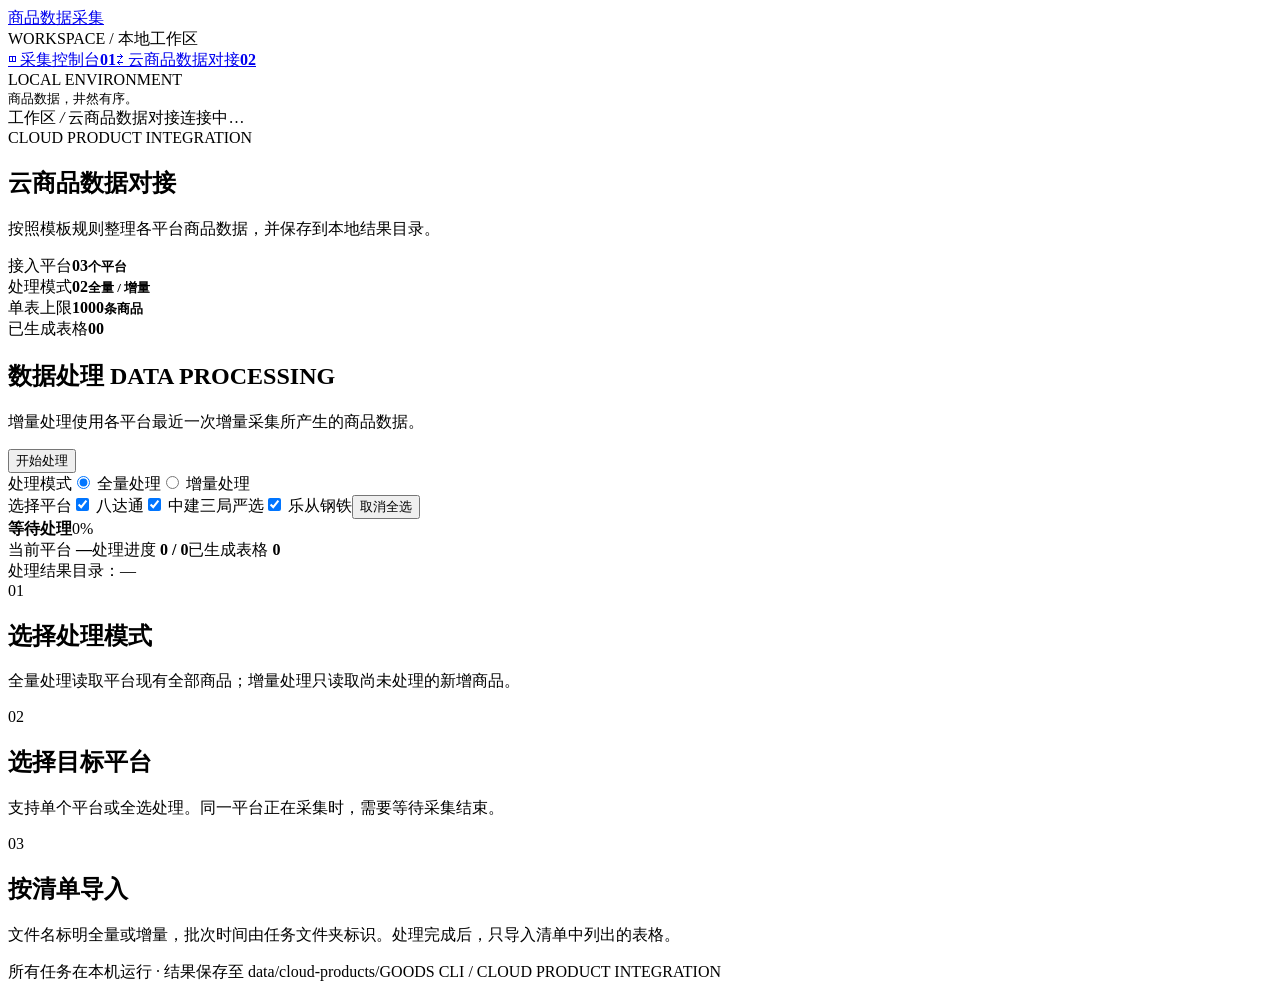
==== web/cloud-products.html @ 4a3b7059 "Initial commit" ====
<!doctype html>
<html lang="zh-CN">
<head><meta charset="UTF-8"><meta name="viewport" content="width=device-width, initial-scale=1"><title>云商品数据对接</title><link rel="stylesheet" href="/style.css"><script src="/cloud-products.js" defer></script></head>
<body>
<aside><a class="brand" href="/">商品数据采集</a><div class="workspace">WORKSPACE / 本地工作区</div><nav class="sidebar-nav" aria-label="工作区菜单"><a class="nav" href="/">◫ <span>采集控制台</span><b>01</b></a><a class="nav active" href="/cloud-products">⇄ <span>云商品数据对接</span><b>02</b></a></nav><div class="side-note"><span class="dot"></span> LOCAL ENVIRONMENT<br><small>商品数据，井然有序。</small></div></aside>
<main class="processing-page">
<header><span>工作区 <em>/</em> 云商品数据对接</span><span id="connection" role="status">连接中…</span></header>
<section class="heading"><div><div class="eyebrow">CLOUD PRODUCT INTEGRATION</div><h1>云商品数据对接</h1><p>按照模板规则整理各平台商品数据，并保存到本地结果目录。</p></div><div class="date" id="date"></div></section>
<section class="metrics processing-metrics"><div><span>接入平台</span><strong>03<small>个平台</small></strong></div><div><span>处理模式</span><strong>02<small>全量 / 增量</small></strong></div><div><span>单表上限</span><strong>1000<small>条商品</small></strong></div><div><span>已生成表格</span><strong id="metric-files">00</strong></div></section>
<section class="section-title processing-title"><div><h2>数据处理 <span>DATA PROCESSING</span></h2><p>增量处理使用各平台最近一次增量采集所产生的商品数据。</p></div><button id="processing-start" class="primary">开始处理</button></section>
<div id="notice" role="status" hidden></div>
<section class="processing-panel" aria-labelledby="processing-heading">
  <div class="processing-options">
    <div class="processing-group"><span class="processing-label" id="processing-heading">处理模式</span><label><input type="radio" name="processing-mode" value="full" checked> 全量处理</label><label><input type="radio" name="processing-mode" value="incremental"> 增量处理</label></div>
    <div class="processing-group"><span class="processing-label">选择平台</span><label><input class="processing-platform" type="checkbox" value="bdt" checked> 八达通</label><label><input class="processing-platform" type="checkbox" value="sjyx" checked> 中建三局严选</label><label><input class="processing-platform" type="checkbox" value="lcgt" checked> 乐从钢铁</label><button id="processing-select-all" type="button">取消全选</button></div>
  </div>
  <div class="processing-progress">
    <div class="processing-progress-head"><strong id="processing-status">等待处理</strong><span id="processing-percent">0%</span></div>
    <div class="progress-track" aria-hidden="true"><div id="processing-progress-bar"></div></div>
    <div class="processing-stats"><span>当前平台 <b id="processing-current">—</b></span><span>处理进度 <b id="processing-count">0 / 0</b></span><span>已生成表格 <b id="processing-files">0</b></span></div>
    <div id="processing-output" class="processing-output">处理结果目录：—</div>
    <div id="processing-error" class="processing-error" hidden></div>
  </div>
</section>
<section class="processing-help"><div><span>01</span><h2>选择处理模式</h2><p>全量处理读取平台现有全部商品；增量处理只读取尚未处理的新增商品。</p></div><div><span>02</span><h2>选择目标平台</h2><p>支持单个平台或全选处理。同一平台正在采集时，需要等待采集结束。</p></div><div><span>03</span><h2>按清单导入</h2><p>文件名标明全量或增量，批次时间由任务文件夹标识。处理完成后，只导入清单中列出的表格。</p></div></section>
<footer><span><i class="dot"></i> 所有任务在本机运行 · 结果保存至 data/cloud-products/</span><span>GOODS CLI / CLOUD PRODUCT INTEGRATION</span></footer>
</main>
</body></html>
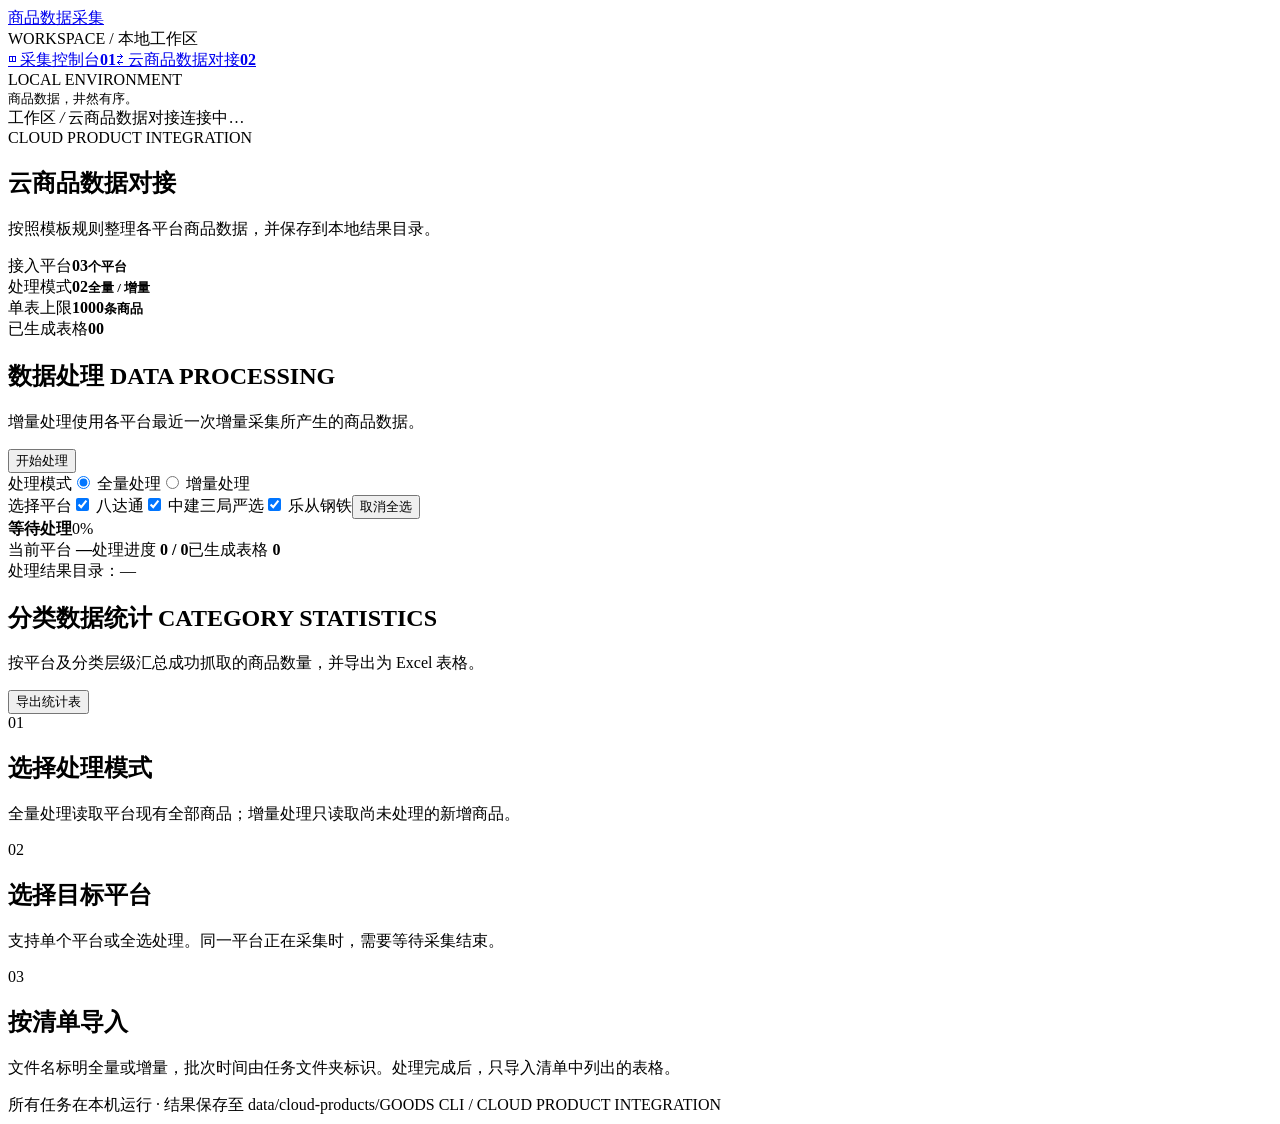
==== commit a3ba8e84: "feat: add category statistics export" ====
--- a/web/cloud-products.html
+++ b/web/cloud-products.html
@@ -22,6 +22,7 @@
     <div id="processing-error" class="processing-error" hidden></div>
   </div>
 </section>
+<section class="section-title processing-title category-statistics-title"><div><h2>分类数据统计 <span>CATEGORY STATISTICS</span></h2><p>按平台及分类层级汇总成功抓取的商品数量，并导出为 Excel 表格。</p></div><button id="category-statistics-export" type="button">导出统计表</button></section>
 <section class="processing-help"><div><span>01</span><h2>选择处理模式</h2><p>全量处理读取平台现有全部商品；增量处理只读取尚未处理的新增商品。</p></div><div><span>02</span><h2>选择目标平台</h2><p>支持单个平台或全选处理。同一平台正在采集时，需要等待采集结束。</p></div><div><span>03</span><h2>按清单导入</h2><p>文件名标明全量或增量，批次时间由任务文件夹标识。处理完成后，只导入清单中列出的表格。</p></div></section>
 <footer><span><i class="dot"></i> 所有任务在本机运行 · 结果保存至 data/cloud-products/</span><span>GOODS CLI / CLOUD PRODUCT INTEGRATION</span></footer>
 </main>
